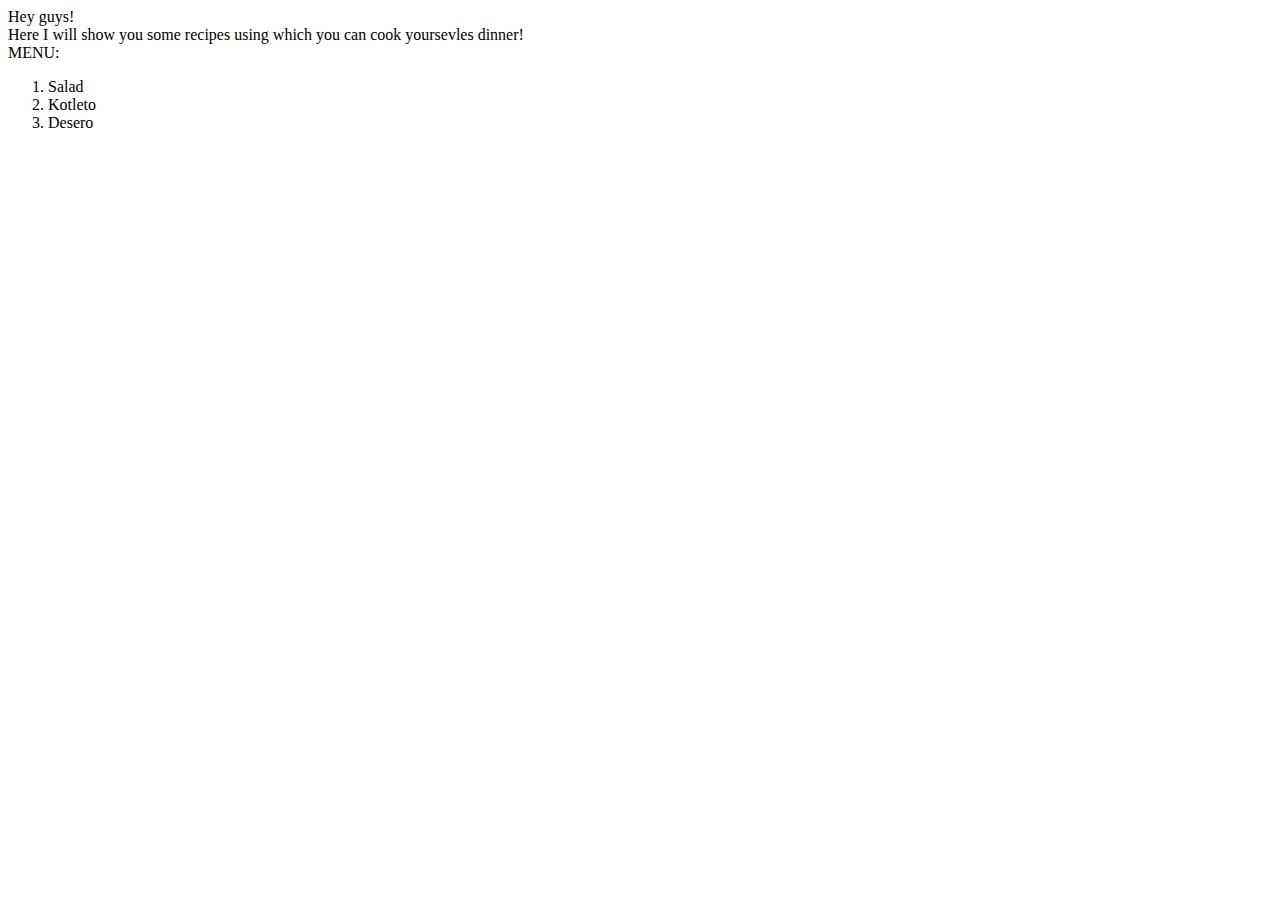
==== index.html @ 795bd769 "Plan for the project" ====
<!DOCTYPE html>
<!-- Plan jest taki, żeby zrobić 'About me" z boku po prawej,' -->
<!-- na środku feed z artykułami z przepisami do 3 dań + fotki -->
<!-- Ingredients podane jako lista + makro w tabelkach -->
<!-- stylesheet jeden dla całego projektu -->
<html>
    <head>
      <meta charset="UTF-8">
        <title>Meet Szympatka</title>
    </head>
    <body>
        Hey guys!
        <br>
        Here I will show you some recipes using which you can cook yoursevles dinner!
        <br>
        MENU:
        <ol>
          <li>Salad</li>
          <li>Kotleto</li>
          <li>Desero</li>
        </ol>
    </body>
</html>
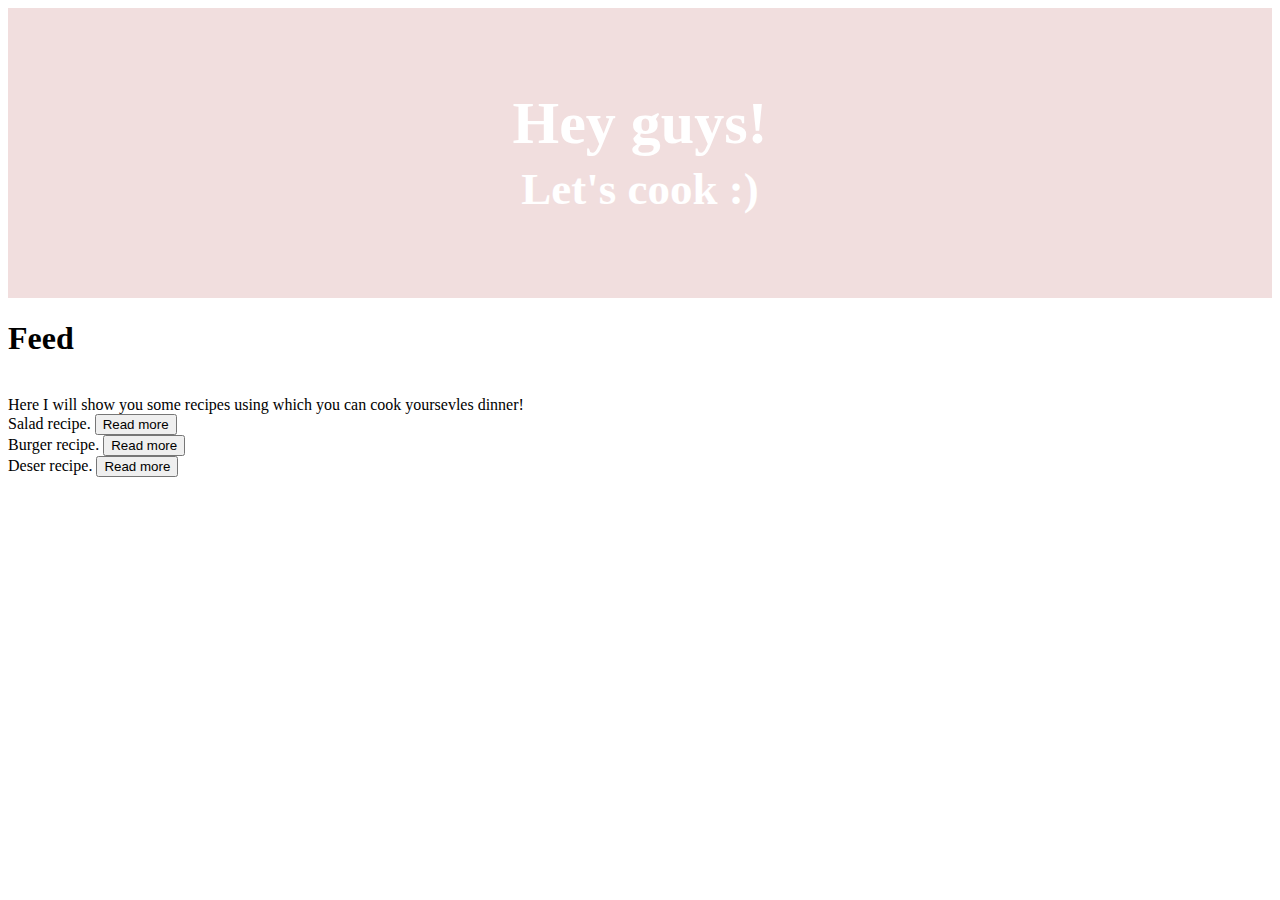
==== commit 42de1b53: "Added salad.html, updated contects and layout" ====
--- a/index.html
+++ b/index.html
@@ -2,22 +2,41 @@
 <!-- Plan jest taki, żeby zrobić 'About me" z boku po prawej,' -->
 <!-- na środku feed z artykułami z przepisami do 3 dań + fotki -->
 <!-- Ingredients podane jako lista + makro w tabelkach -->
-<!-- stylesheet jeden dla całego projektu -->
 <html>
     <head>
-      <meta charset="UTF-8">
+      <meta name="viewport" content="width=device-width, initial-scale=1.0">
         <title>Meet Szympatka</title>
+        <link rel="stylesheet" href="https://stackpath.bootstrapcdn.com/bootstrap/4.1.1/css/bootstrap.min.css" integrity="sha384-WskhaSGFgHYWDcbwN70/dfYBj47jz9qbsMId/iRN3ewGhXQFZCSftd1LZCfmhktB" crossorigin="anonymous">
+        <link rel="stylesheet" href="style.css" />
     </head>
     <body>
-        Hey guys!
-        <br>
-        Here I will show you some recipes using which you can cook yoursevles dinner!
-        <br>
-        MENU:
-        <ol>
-          <li>Salad</li>
-          <li>Kotleto</li>
-          <li>Desero</li>
-        </ol>
+      <div class="container">
+        <div class="row">
+          <div class="col header">
+            <h1>Hey guys!</h1>
+            <h2>Let's cook :)</h2>
+          </div>
+        </div>
+        <div class="row">
+          <div class="col">
+            <h1>Feed</h1><br>
+            Here I will show you some recipes using which you can cook yoursevles dinner!
+          </div>
+        </div>
+        <div class="row">
+          <div class="col">
+            Salad recipe.
+            <button type="button" class="btn btn-outline-primary">Read more</button>
+          </div>
+          <div class="col">
+            Burger recipe.
+            <button type="button" class="btn btn-outline-primary">Read more</button>
+          </div>
+          <div class="col">
+            Deser recipe.
+            <button type="button" class="btn btn-outline-primary">Read more</button>
+          </div>
+        </div>
+    </div>
     </body>
 </html>
--- a/style.css
+++ b/style.css
@@ -0,0 +1,27 @@
+.header {
+  padding: 60px;
+  text-align: center;
+  background: #F1DEDE;
+  color: white;
+  font-size: 30px;
+  line-height: 0.5
+}
+.column {
+  float: left;
+  padding: 10px;
+  color: white;
+  font-size: 20px;
+}
+
+.left {
+  width: 75%;
+  background: #BBACC1;
+}
+
+.right {
+  width: 25%;
+  background: #80727B;
+}
+.image {
+  style="vertical-align:middle"
+}
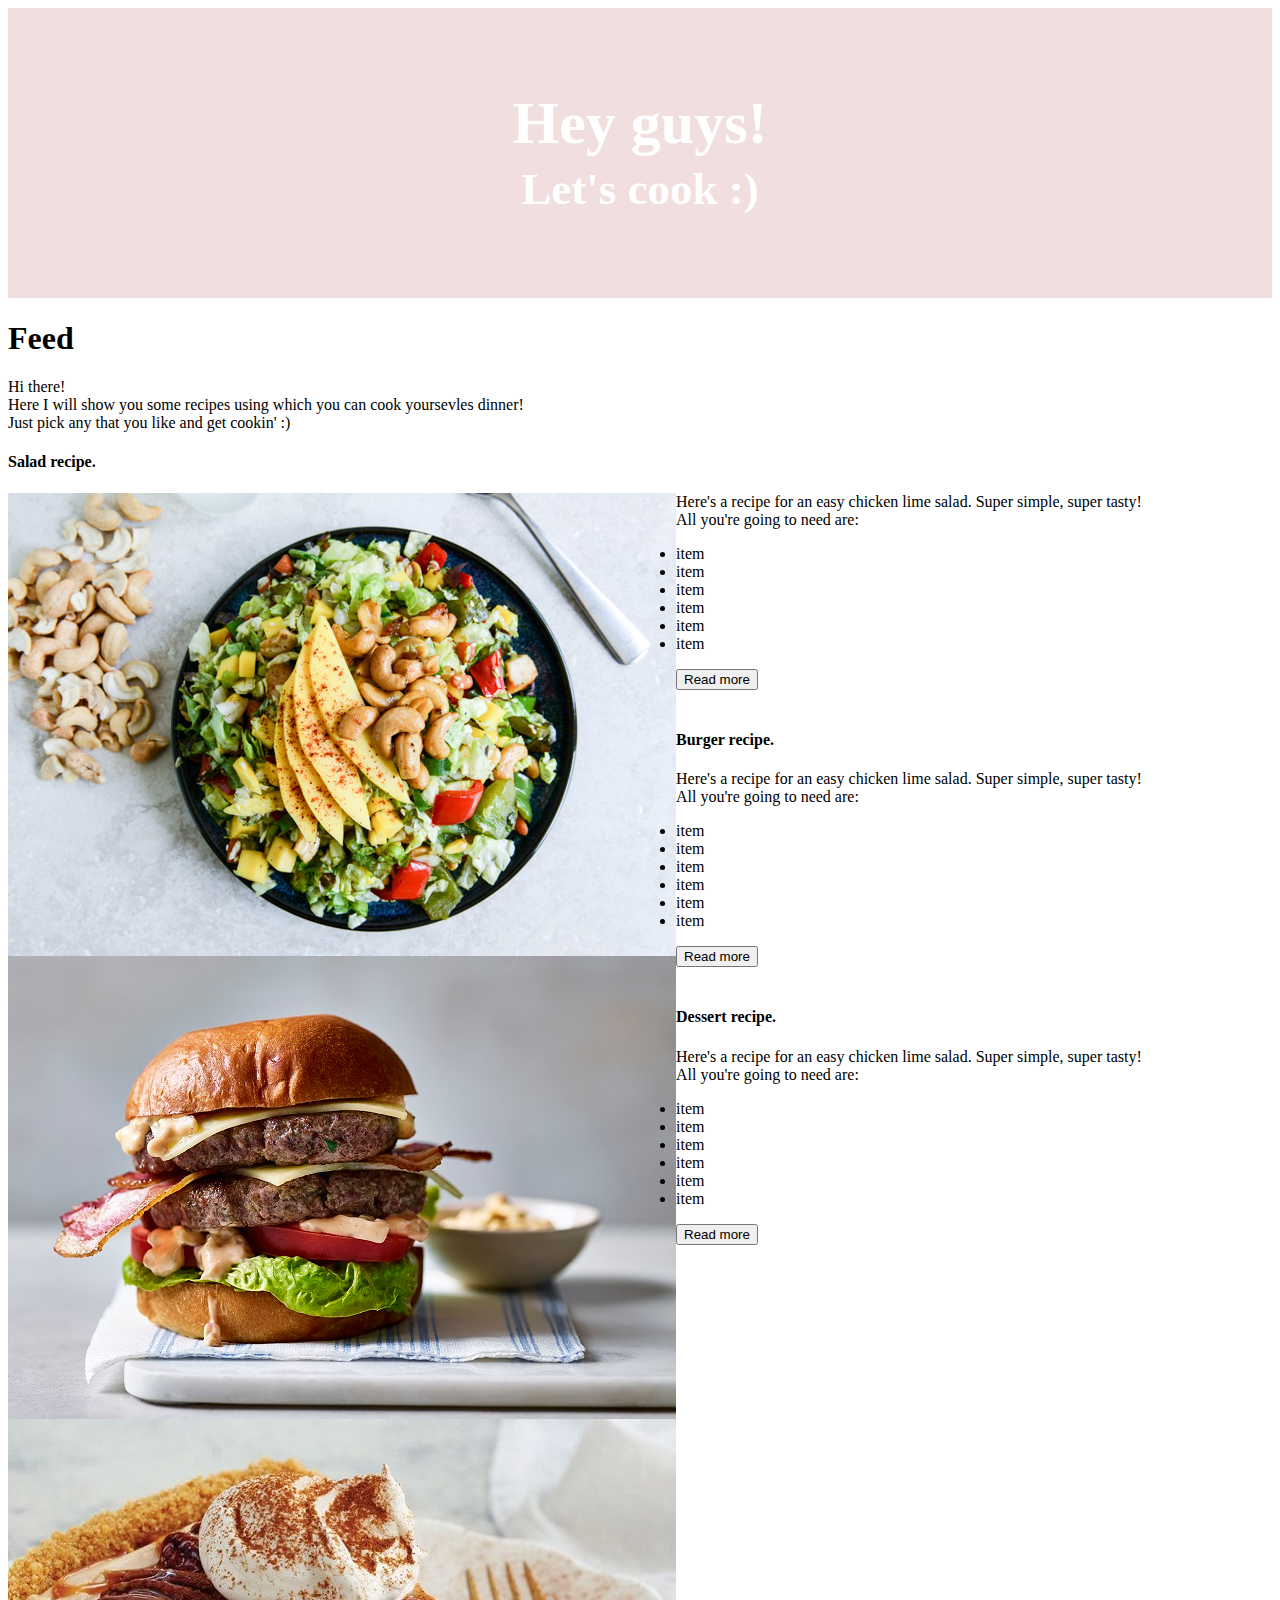
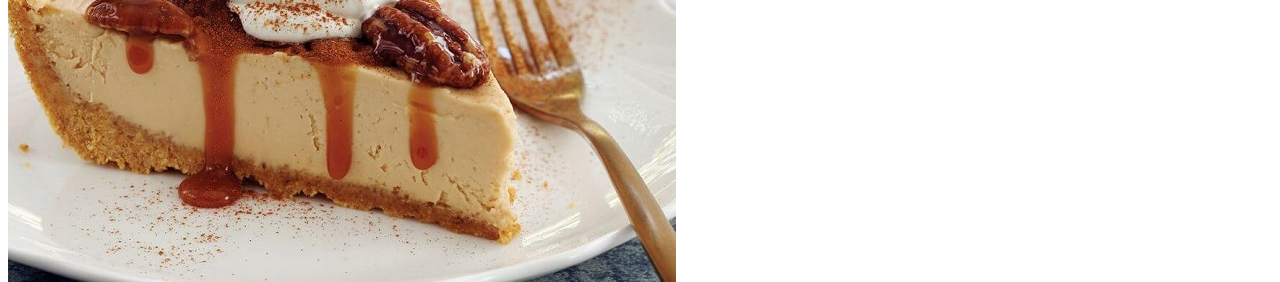
==== commit 11bf08cf: "Updated grid layout" ====
--- a/index.html
+++ b/index.html
@@ -1,7 +1,4 @@
 <!DOCTYPE html>
-<!-- Plan jest taki, żeby zrobić 'About me" z boku po prawej,' -->
-<!-- na środku feed z artykułami z przepisami do 3 dań + fotki -->
-<!-- Ingredients podane jako lista + makro w tabelkach -->
 <html>
     <head>
       <meta name="viewport" content="width=device-width, initial-scale=1.0">
@@ -10,33 +7,84 @@
         <link rel="stylesheet" href="style.css" />
     </head>
     <body>
-      <div class="container">
-        <div class="row">
-          <div class="col header">
+      <div class="container head-box">
+        <a href=index.html>
+            <div class="header">
             <h1>Hey guys!</h1>
             <h2>Let's cook :)</h2>
+        </a>
+      </div>
+        <div class="row">
+          <div class="col">
+            <h1>Feed</h1>
+            <p> Hi there!<br>
+              Here I will show you some recipes using which you can cook yoursevles dinner!<br>
+            Just pick any that you like and get cookin' :) </p>
           </div>
         </div>
-        <div class="row">
-          <div class="col">
-            <h1>Feed</h1><br>
-            Here I will show you some recipes using which you can cook yoursevles dinner!
+      </div>
+      <div class="container">
+        <div class="row d-flex flex-wrap">
+          <div class="col-sm-4">
+            <h4>Salad recipe.</h4>
+            <a href=salad.html>
+            <img src=salad.jpg name="salad" class="img-fluid img-thumbnail" style="float:left">
+          </a>
+            <p> Here's a recipe for an easy chicken lime salad. Super simple, super tasty!<br>
+              All you're going to need are:
+            <ul>
+              <li>item</li>
+              <li>item</li>
+              <li>item</li>
+              <li>item</li>
+              <li>item</li>
+              <li>item</li>
+            </ul>
+          </p>
+          <a href=salad.html>
+            <button type="button" class="btn btn-outline-primary">Read more</button>
+          </a>
           </div>
-        </div>
-        <div class="row">
-          <div class="col">
-            Salad recipe.
+          <div class="col-sm-4">
+            <h4>Burger recipe.</h4>
+            <a href=burger.html>
+            <img src=burger.jpg name="burger" class="img-fluid img-thumbnail" style="float:left">
+          </a>
+            <p> Here's a recipe for an easy chicken lime salad. Super simple, super tasty!<br>
+              All you're going to need are:
+            <ul>
+              <li>item</li>
+              <li>item</li>
+              <li>item</li>
+              <li>item</li>
+              <li>item</li>
+              <li>item</li>
+            </ul>
+          </p>
+          <a href=burger.html>
             <button type="button" class="btn btn-outline-primary">Read more</button>
+          </a>
           </div>
-          <div class="col">
-            Burger recipe.
+          <div class="col-sm-4">
+            <h4>Dessert recipe.</h4>
+            <a href=dessert.html>
+            <img src=dessert.jpg name="dessert" class="img-fluid img-thumbnail" style="float:left">
+          </a>
+            <p> Here's a recipe for an easy chicken lime salad. Super simple, super tasty!<br>
+              All you're going to need are:
+            <ul>
+              <li>item</li>
+              <li>item</li>
+              <li>item</li>
+              <li>item</li>
+              <li>item</li>
+              <li>item</li>
+            </ul>
+          </p>
+          <a href=dessert.html>
             <button type="button" class="btn btn-outline-primary">Read more</button>
+          </a>
           </div>
-          <div class="col">
-            Deser recipe.
-            <button type="button" class="btn btn-outline-primary">Read more</button>
-          </div>
-        </div>
     </div>
     </body>
 </html>
--- a/style.css
+++ b/style.css
@@ -1,27 +1,37 @@
 .header {
   padding: 60px;
+  margin-bottom: 20px;
   text-align: center;
-  background: #F1DEDE;
   color: white;
   font-size: 30px;
-  line-height: 0.5
+  line-height: 0.5;
 }
+@media (min-width: 699px) {
+  .header {
+    background: #F1DEDE;
+  }
+}
+@media (max-width: 700px) {
+  .header {
+    background: #BBACC1;
+  }
+}
+
 .column {
   float: left;
   padding: 10px;
+  margin-top: 20px;
   color: white;
   font-size: 20px;
 }
 
-.left {
-  width: 75%;
-  background: #BBACC1;
+.head-box a {
+  text-decoration: none;
+  color: #FFFFFF;
 }
 
-.right {
-  width: 25%;
-  background: #80727B;
+.btn {
+  margin-bottom: 20px;
 }
-.image {
-  style="vertical-align:middle"
-}
+
+/*# sourceMappingURL=style.css.map */
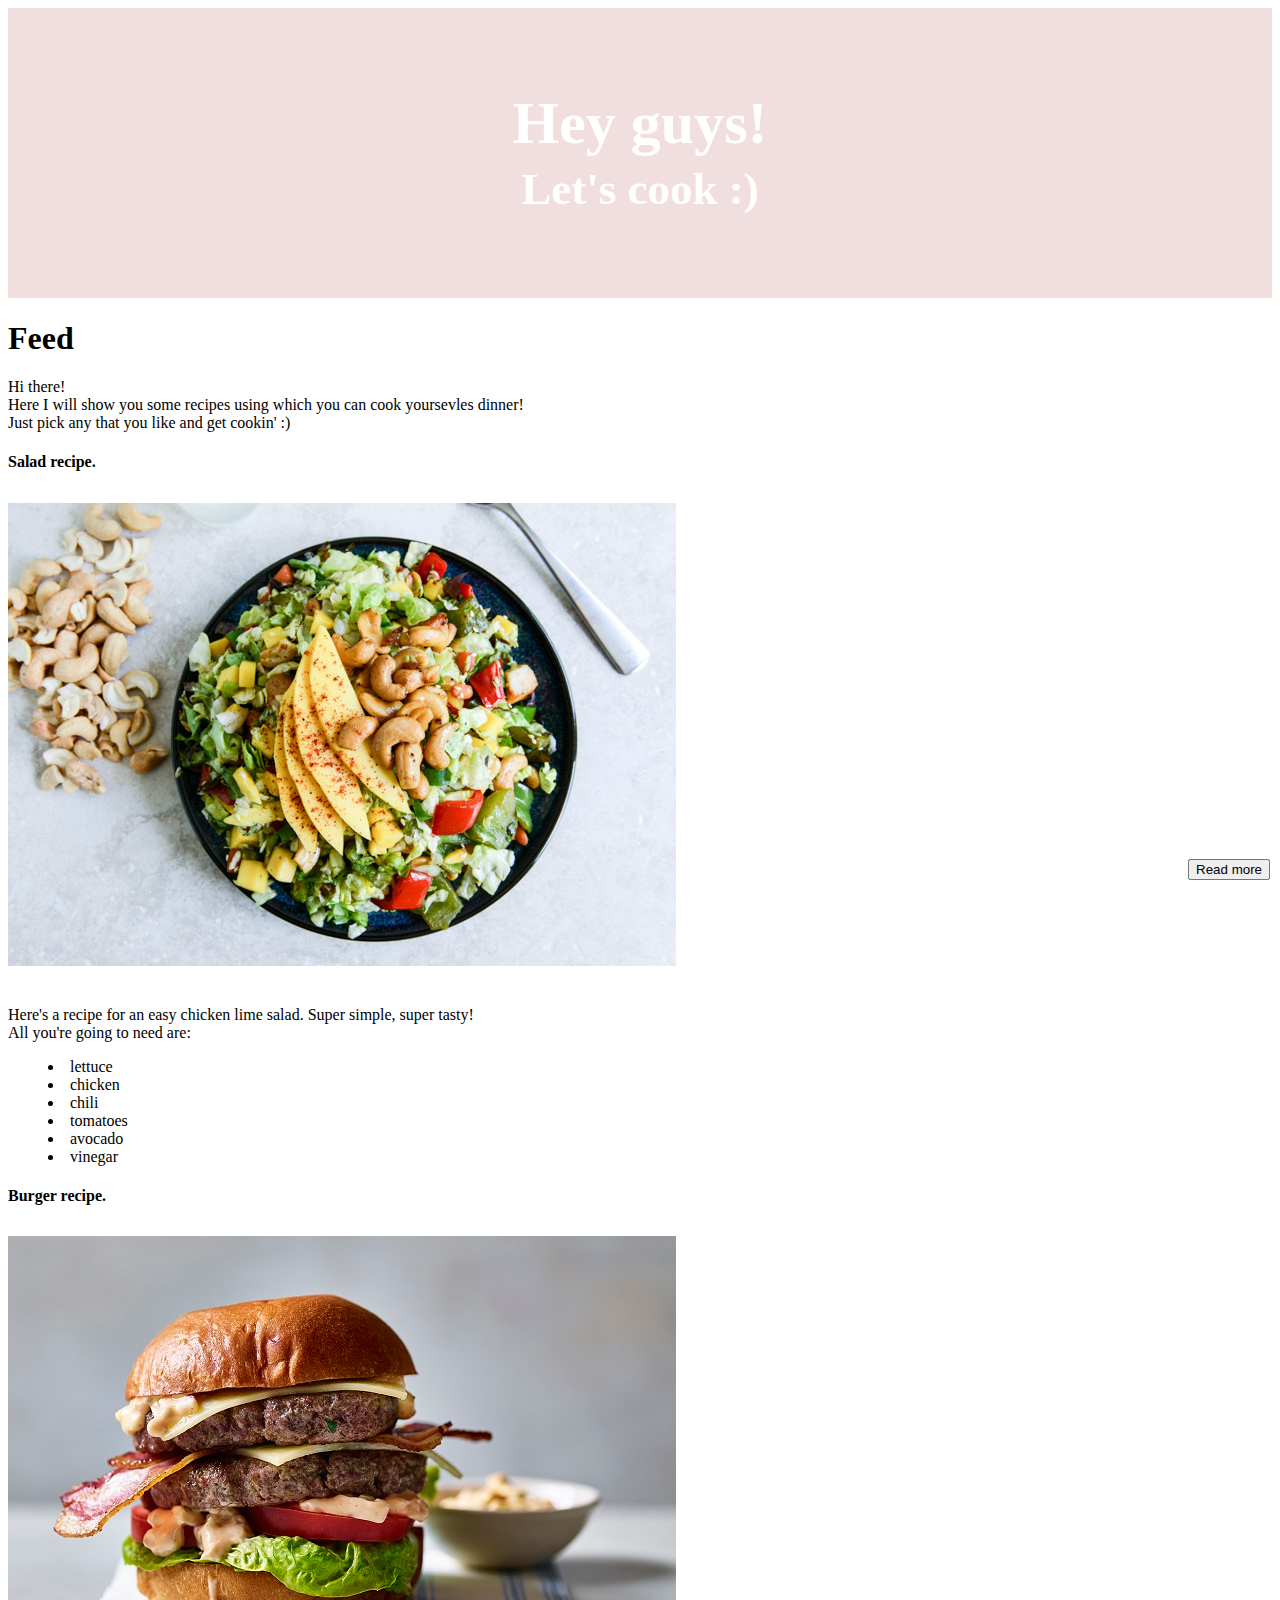
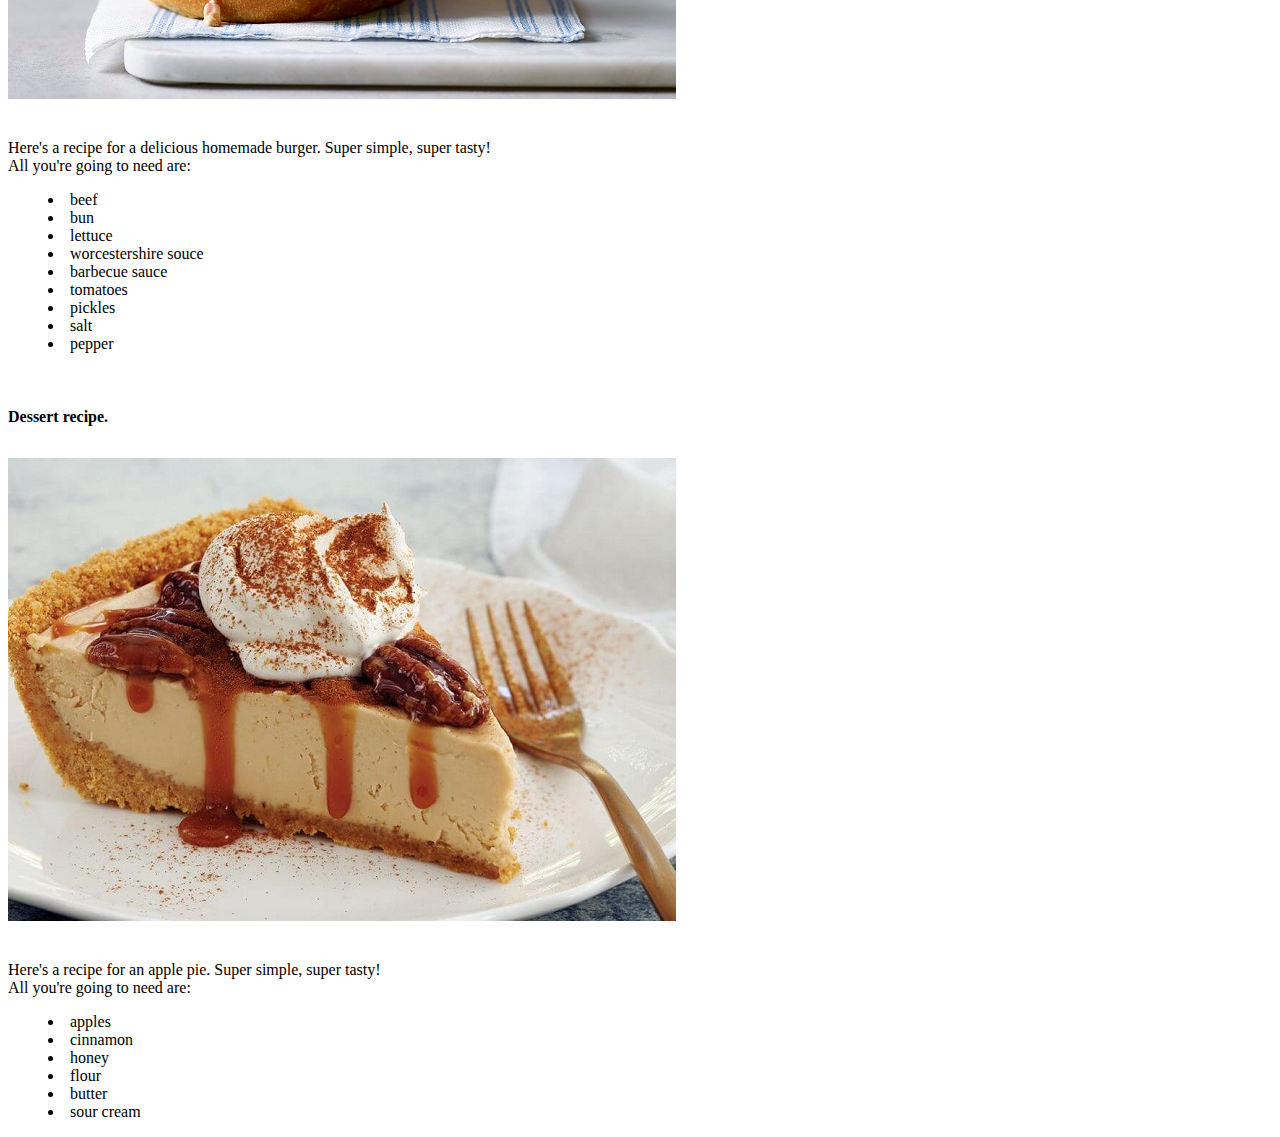
==== commit 079ec063: "Final home and updated salad.html" ====
--- a/index.html
+++ b/index.html
@@ -2,7 +2,7 @@
 <html>
     <head>
       <meta name="viewport" content="width=device-width, initial-scale=1.0">
-        <title>Meet Szympatka</title>
+        <title>Meet Szympatka - Home</title>
         <link rel="stylesheet" href="https://stackpath.bootstrapcdn.com/bootstrap/4.1.1/css/bootstrap.min.css" integrity="sha384-WskhaSGFgHYWDcbwN70/dfYBj47jz9qbsMId/iRN3ewGhXQFZCSftd1LZCfmhktB" crossorigin="anonymous">
         <link rel="stylesheet" href="style.css" />
     </head>
@@ -28,17 +28,17 @@
           <div class="col-sm-4">
             <h4>Salad recipe.</h4>
             <a href=salad.html>
-            <img src=salad.jpg name="salad" class="img-fluid img-thumbnail" style="float:left">
+            <img src=salad.jpg name="salad" class="img img-fluid img-thumbnail float-left">
           </a>
             <p> Here's a recipe for an easy chicken lime salad. Super simple, super tasty!<br>
               All you're going to need are:
             <ul>
-              <li>item</li>
-              <li>item</li>
-              <li>item</li>
-              <li>item</li>
-              <li>item</li>
-              <li>item</li>
+              <li>lettuce</li>
+              <li>chicken</li>
+              <li>chili</li>
+              <li>tomatoes</li>
+              <li>avocado</li>
+              <li>vinegar</li>
             </ul>
           </p>
           <a href=salad.html>
@@ -48,18 +48,21 @@
           <div class="col-sm-4">
             <h4>Burger recipe.</h4>
             <a href=burger.html>
-            <img src=burger.jpg name="burger" class="img-fluid img-thumbnail" style="float:left">
+            <img src=burger.jpg name="burger" class="img img-fluid img-thumbnail float-left">
           </a>
-            <p> Here's a recipe for an easy chicken lime salad. Super simple, super tasty!<br>
+            <p> Here's a recipe for a delicious homemade burger. Super simple, super tasty!<br>
               All you're going to need are:
             <ul>
-              <li>item</li>
-              <li>item</li>
-              <li>item</li>
-              <li>item</li>
-              <li>item</li>
-              <li>item</li>
-            </ul>
+              <li>beef</li>
+              <li>bun</li>
+              <li>lettuce</li>
+              <li>worcestershire souce</li>
+              <li>barbecue sauce</li>
+              <li>tomatoes</li>
+              <li>pickles</li>
+              <li>salt</li>
+              <li>pepper</li>
+            </ul><br>
           </p>
           <a href=burger.html>
             <button type="button" class="btn btn-outline-primary">Read more</button>
@@ -68,17 +71,17 @@
           <div class="col-sm-4">
             <h4>Dessert recipe.</h4>
             <a href=dessert.html>
-            <img src=dessert.jpg name="dessert" class="img-fluid img-thumbnail" style="float:left">
+            <img src=dessert.jpg name="dessert" class="img img-fluid img-thumbnail float-left">
           </a>
-            <p> Here's a recipe for an easy chicken lime salad. Super simple, super tasty!<br>
+            <p> Here's a recipe for an apple pie. Super simple, super tasty!<br>
               All you're going to need are:
             <ul>
-              <li>item</li>
-              <li>item</li>
-              <li>item</li>
-              <li>item</li>
-              <li>item</li>
-              <li>item</li>
+              <li>apples</li>
+              <li>cinnamon</li>
+              <li>honey</li>
+              <li>flour</li>
+              <li>butter</li>
+              <li>sour cream</li>
             </ul>
           </p>
           <a href=dessert.html>
--- a/style.css
+++ b/style.css
@@ -17,14 +17,6 @@
   }
 }
 
-.column {
-  float: left;
-  padding: 10px;
-  margin-top: 20px;
-  color: white;
-  font-size: 20px;
-}
-
 .head-box a {
   text-decoration: none;
   color: #FFFFFF;
@@ -32,6 +24,20 @@
 
 .btn {
   margin-bottom: 20px;
+  margin-right: 10px;
+  position: absolute;
+  right: 0;
+  bottom: 0;
+}
+
+.img {
+  margin-bottom: 20px;
+  margin-top: 10px;
+  margin-right: 20px;
+}
+
+ul {
+  list-style-position: inside;
 }
 
 /*# sourceMappingURL=style.css.map */
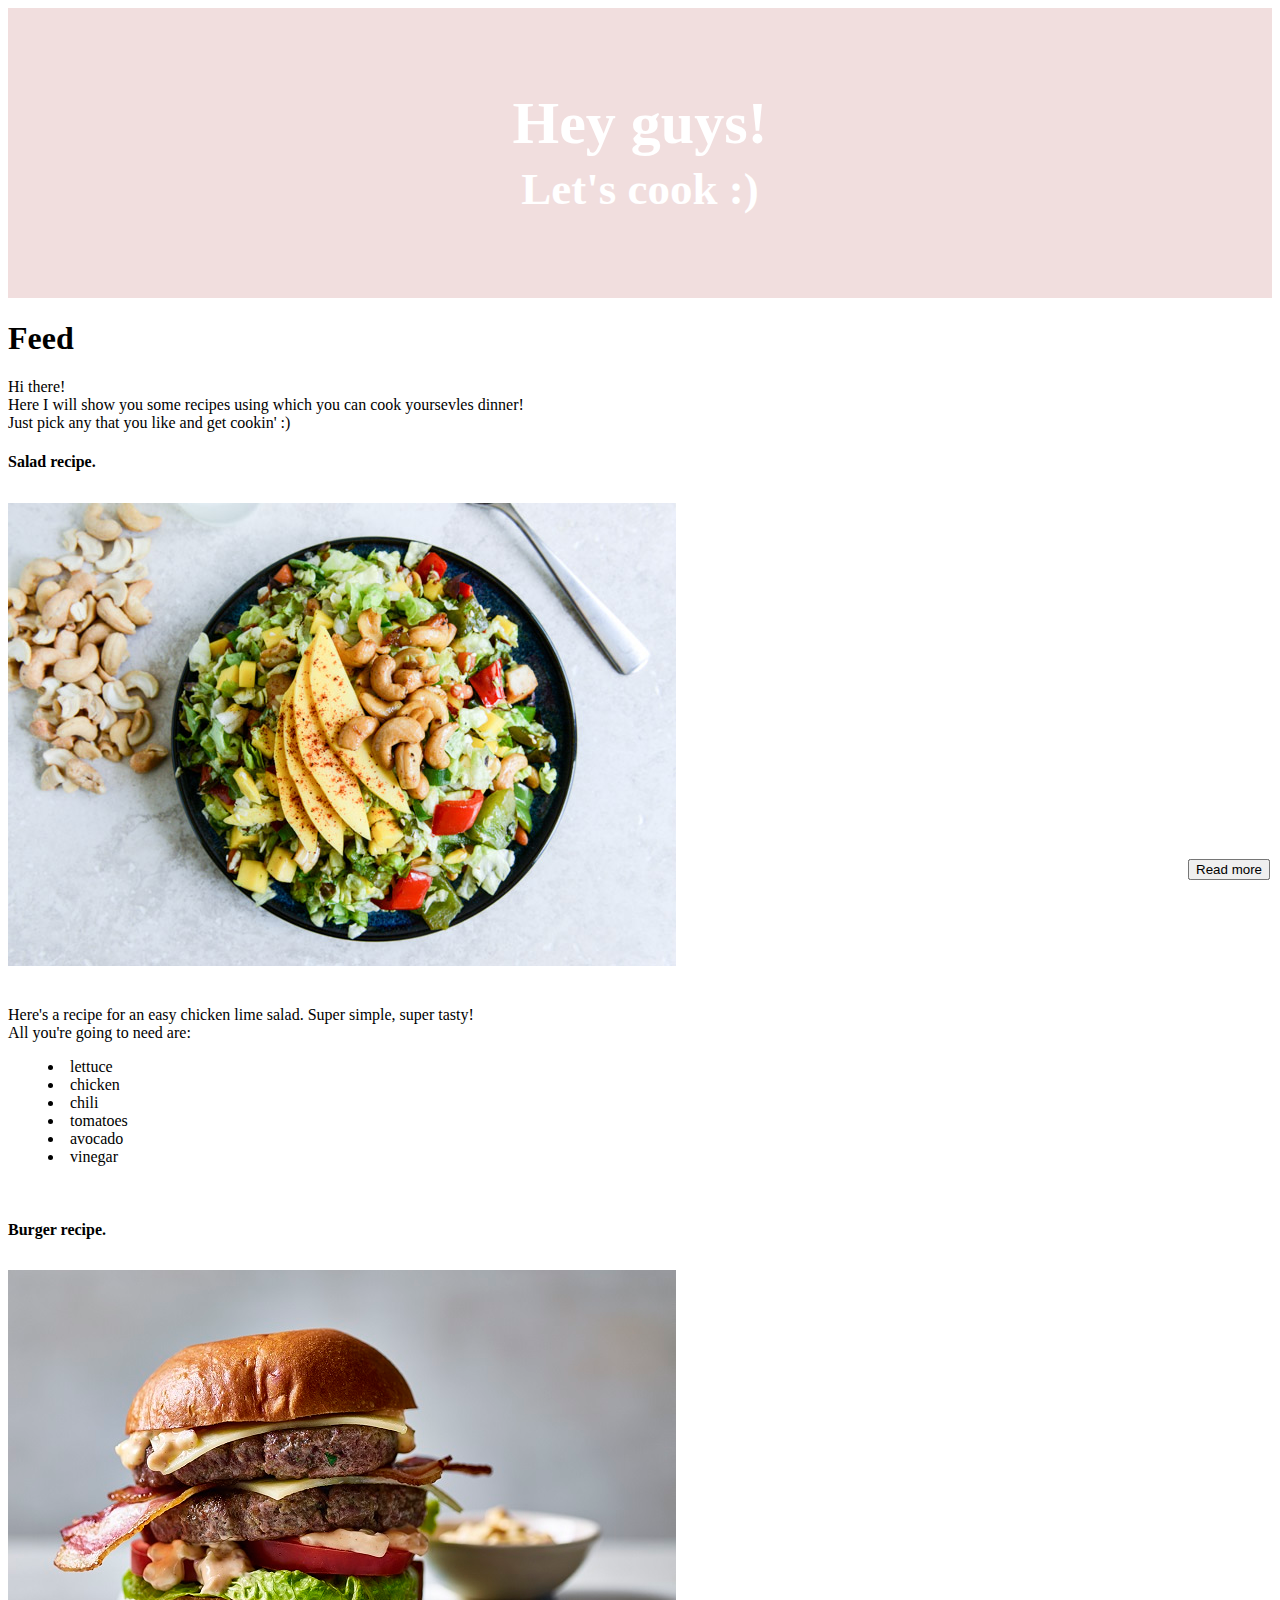
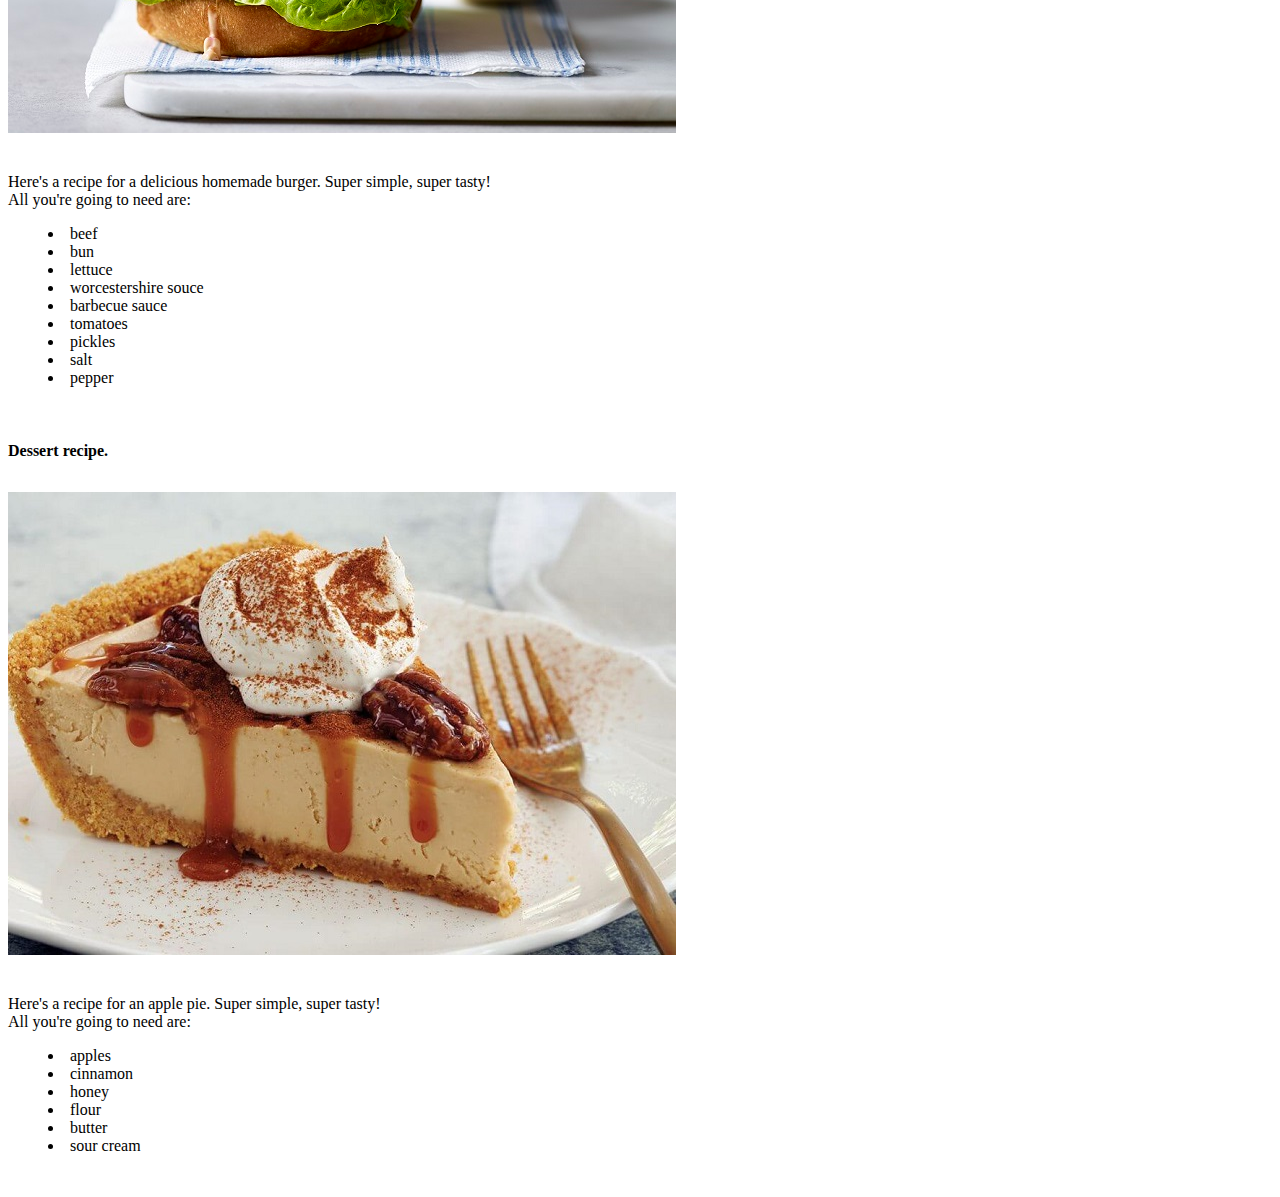
==== commit cd8960f7: "Added burger.html" ====
--- a/index.html
+++ b/index.html
@@ -40,7 +40,7 @@
               <li>avocado</li>
               <li>vinegar</li>
             </ul>
-          </p>
+          </p><br>
           <a href=salad.html>
             <button type="button" class="btn btn-outline-primary">Read more</button>
           </a>
@@ -83,7 +83,7 @@
               <li>butter</li>
               <li>sour cream</li>
             </ul>
-          </p>
+          </p><br>
           <a href=dessert.html>
             <button type="button" class="btn btn-outline-primary">Read more</button>
           </a>
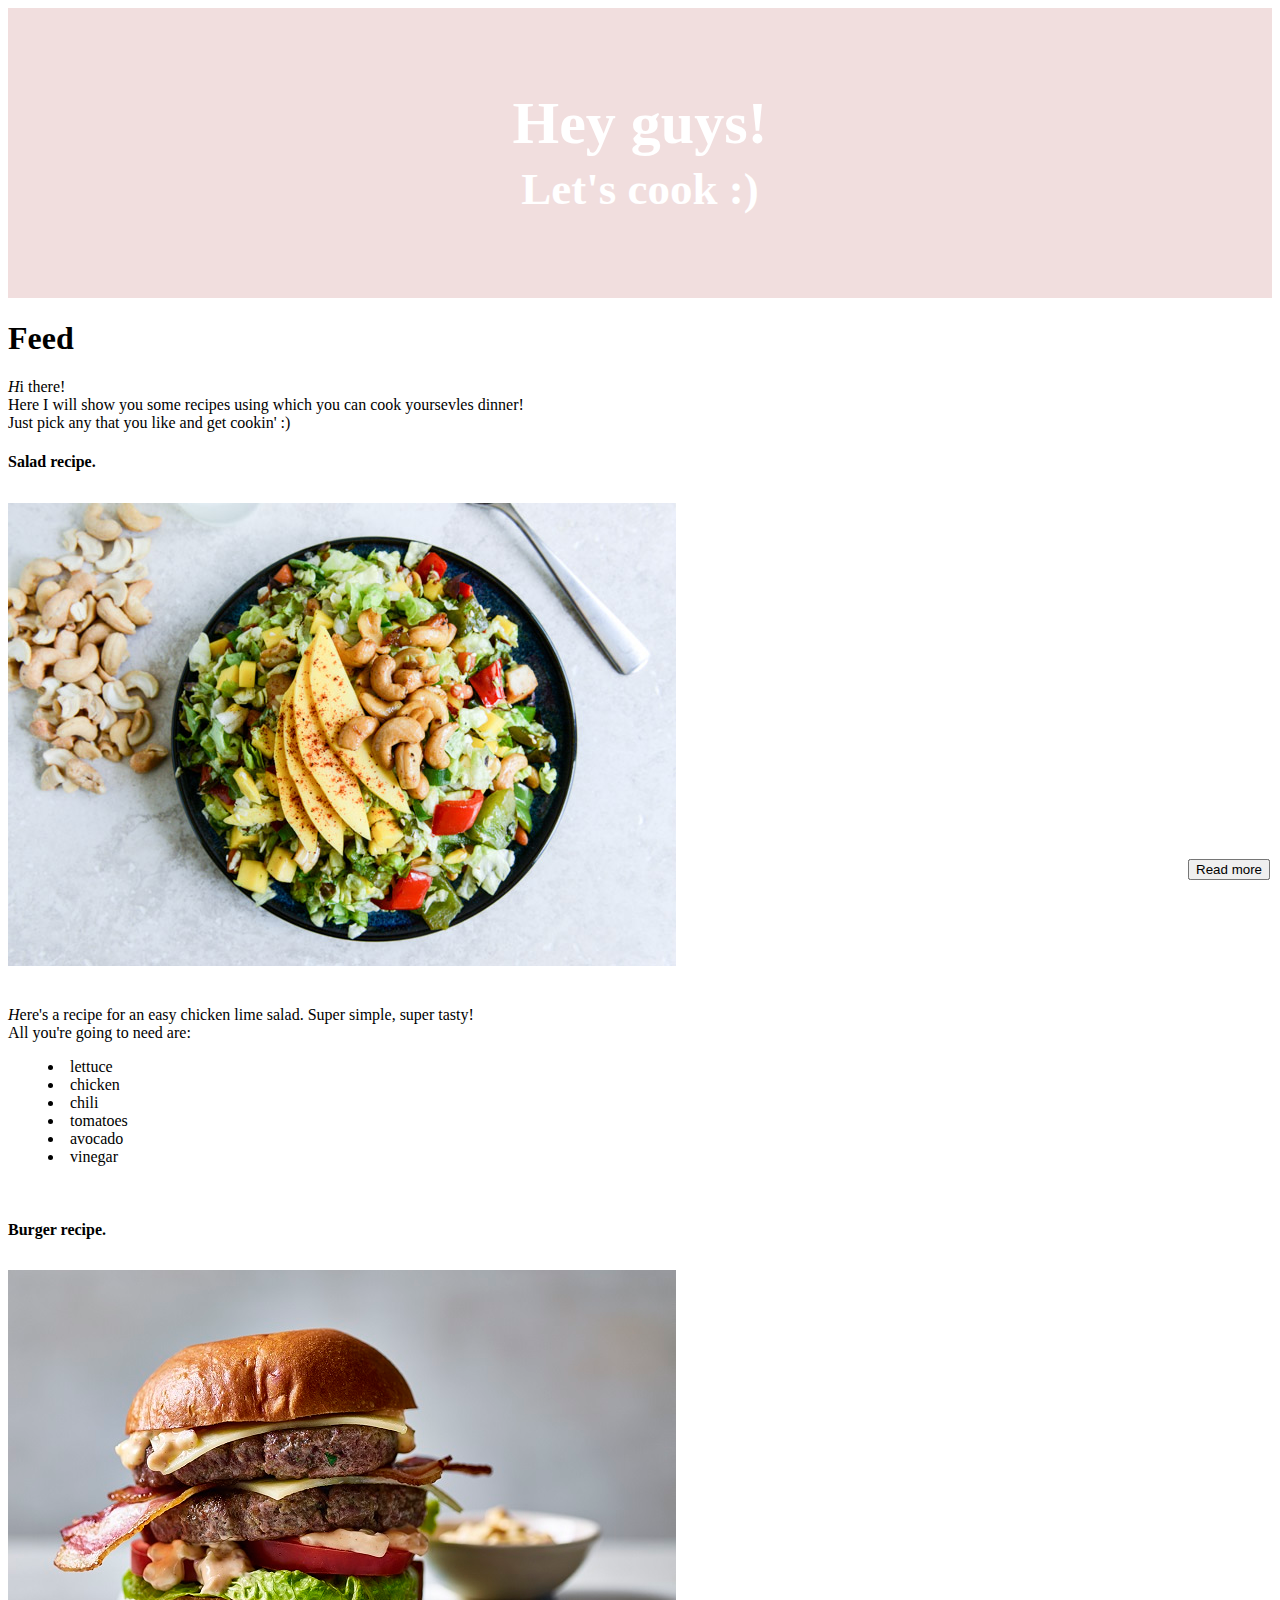
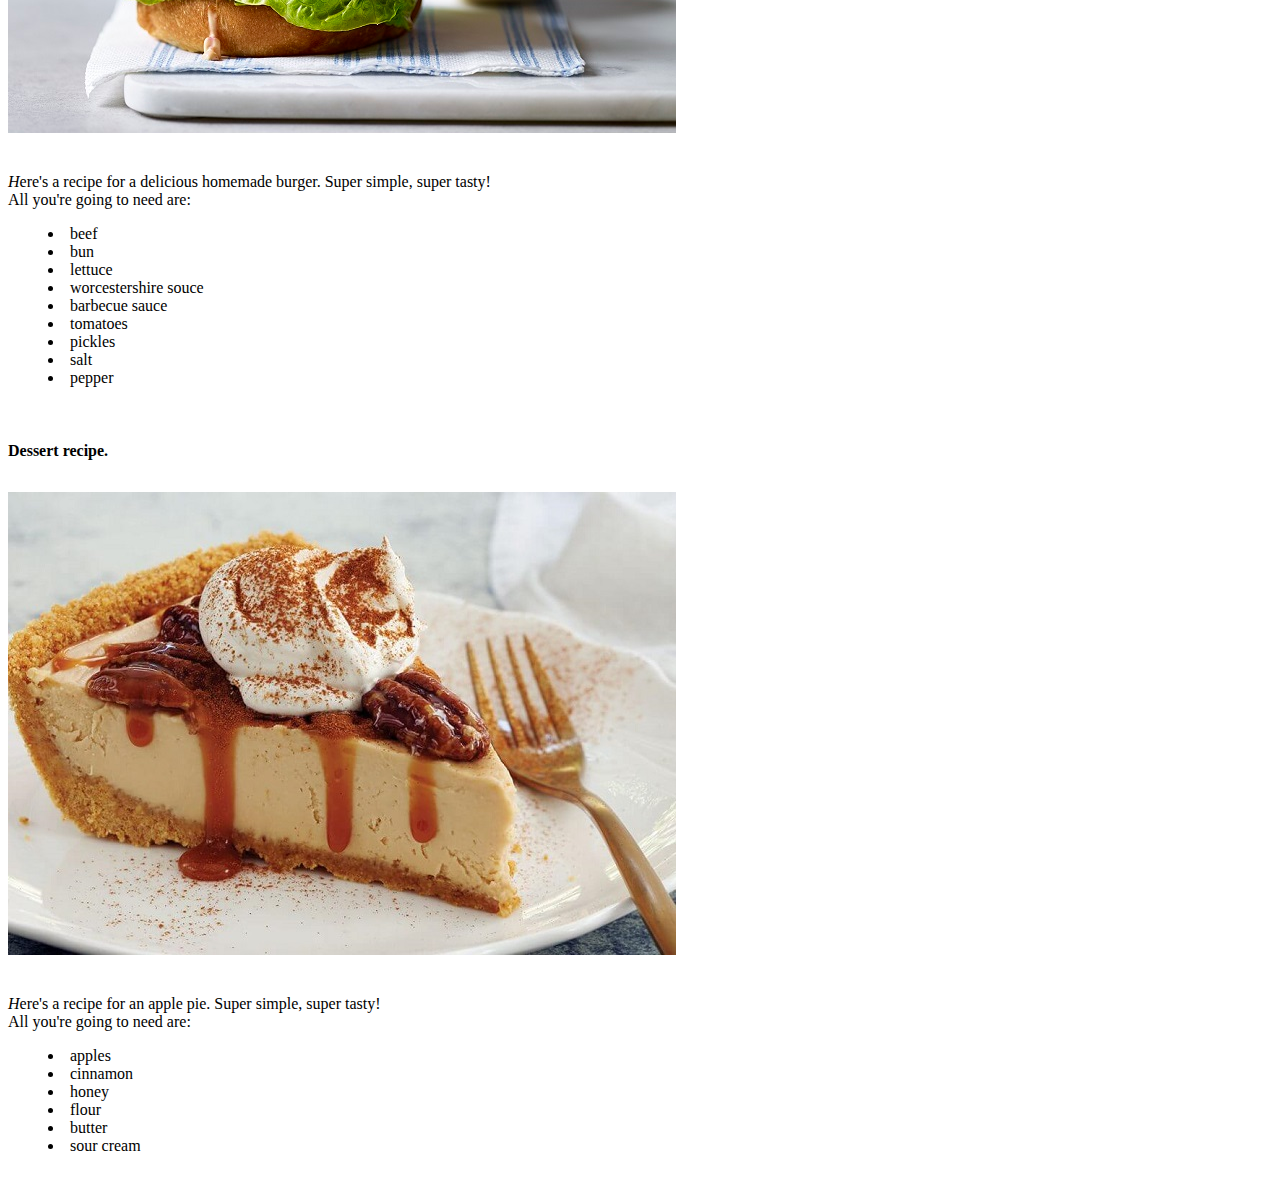
==== commit 0f818150: "Styesheets updated according to reqs" ====
--- a/index.html
+++ b/index.html
@@ -17,7 +17,7 @@
         <div class="row">
           <div class="col">
             <h1>Feed</h1>
-            <p> Hi there!<br>
+            <p id="welcome"> Hi there!<br>
               Here I will show you some recipes using which you can cook yoursevles dinner!<br>
             Just pick any that you like and get cookin' :) </p>
           </div>
--- a/style.css
+++ b/style.css
@@ -15,6 +15,10 @@
   .header {
     background: #BBACC1;
   }
+}
+
+p::first-letter {
+  font-style: italic;
 }
 
 .head-box a {
@@ -40,4 +44,8 @@
   list-style-position: inside;
 }
 
+#welcome {
+  font-weight: 400;
+}
+
 /*# sourceMappingURL=style.css.map */
